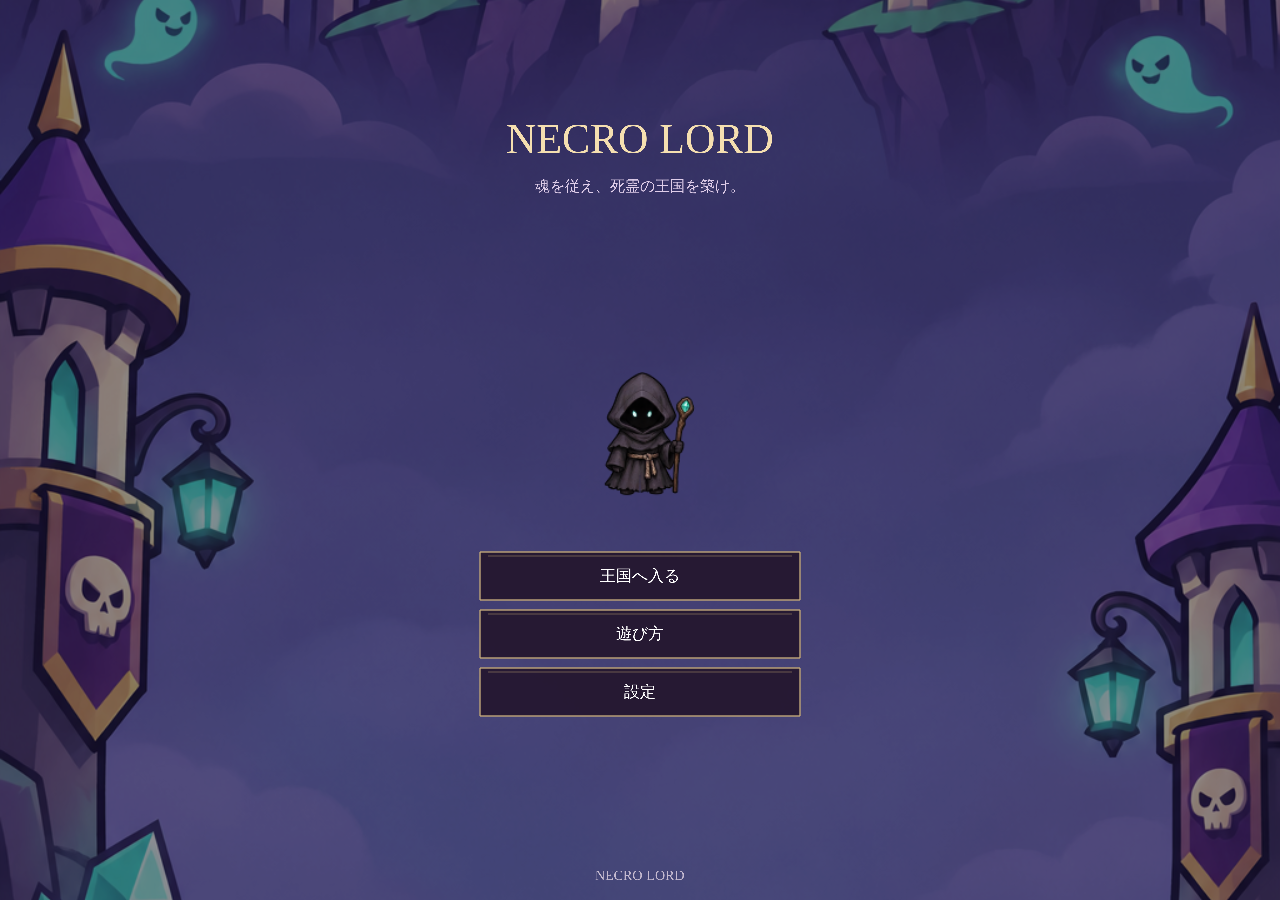
==== game/index.html @ 95621a8c "Add persistent hero stat allocation" ====
<!doctype html>
<html lang="ja">
  <head>
    <meta charset="UTF-8" />
    <meta
      name="viewport"
      content="width=device-width, initial-scale=1, maximum-scale=1, user-scalable=no, viewport-fit=cover"
    />
    <meta name="theme-color" content="#120c18" />
    <meta name="apple-mobile-web-app-capable" content="yes" />
    <meta name="apple-mobile-web-app-status-bar-style" content="black-translucent" />
    <meta name="apple-mobile-web-app-title" content="NECRO LORD" />
    <link rel="manifest" href="./manifest.webmanifest" />
    <link rel="apple-touch-icon" href="./icons/icon-192.png" />
    <link rel="icon" href="./icons/icon-192.png" />
    <meta name="description" content="魂を従え、軍団を率い、死霊王国を築くダークファンタジーアクション。" />
    <title>NECRO LORD — 死霊王国</title>
    <script type="module" crossorigin src="./assets/index-C25iJlG3.js"></script>
    <link rel="modulepreload" crossorigin href="./assets/dist-CMedSjkm.js">
    <link rel="modulepreload" crossorigin href="./assets/consent-status.enum-CdMsqkrY.js">
    <link rel="stylesheet" crossorigin href="./assets/index-BDufuMSC.css">
  </head>
  <body>
    <div id="game"></div>
  </body>
</html>
---- game/assets/index-BDufuMSC.css ----
@font-face{font-family:Necro Serif JP;src:url(../fonts/necro-serif-jp.woff2)format("woff2");font-style:normal;font-weight:400;font-display:block}html,body{touch-action:none;overscroll-behavior:none;user-select:none;-webkit-touch-callout:none;-webkit-tap-highlight-color:transparent;background:#120c18;width:100%;height:100%;margin:0;padding:0;overflow:hidden}#game{top:var(--safe-area-inset-top,env(safe-area-inset-top,0px));right:var(--safe-area-inset-right,env(safe-area-inset-right,0px));bottom:var(--safe-area-inset-bottom,env(safe-area-inset-bottom,0px));left:var(--safe-area-inset-left,env(safe-area-inset-left,0px));position:fixed;overflow:hidden}#game canvas{display:block}
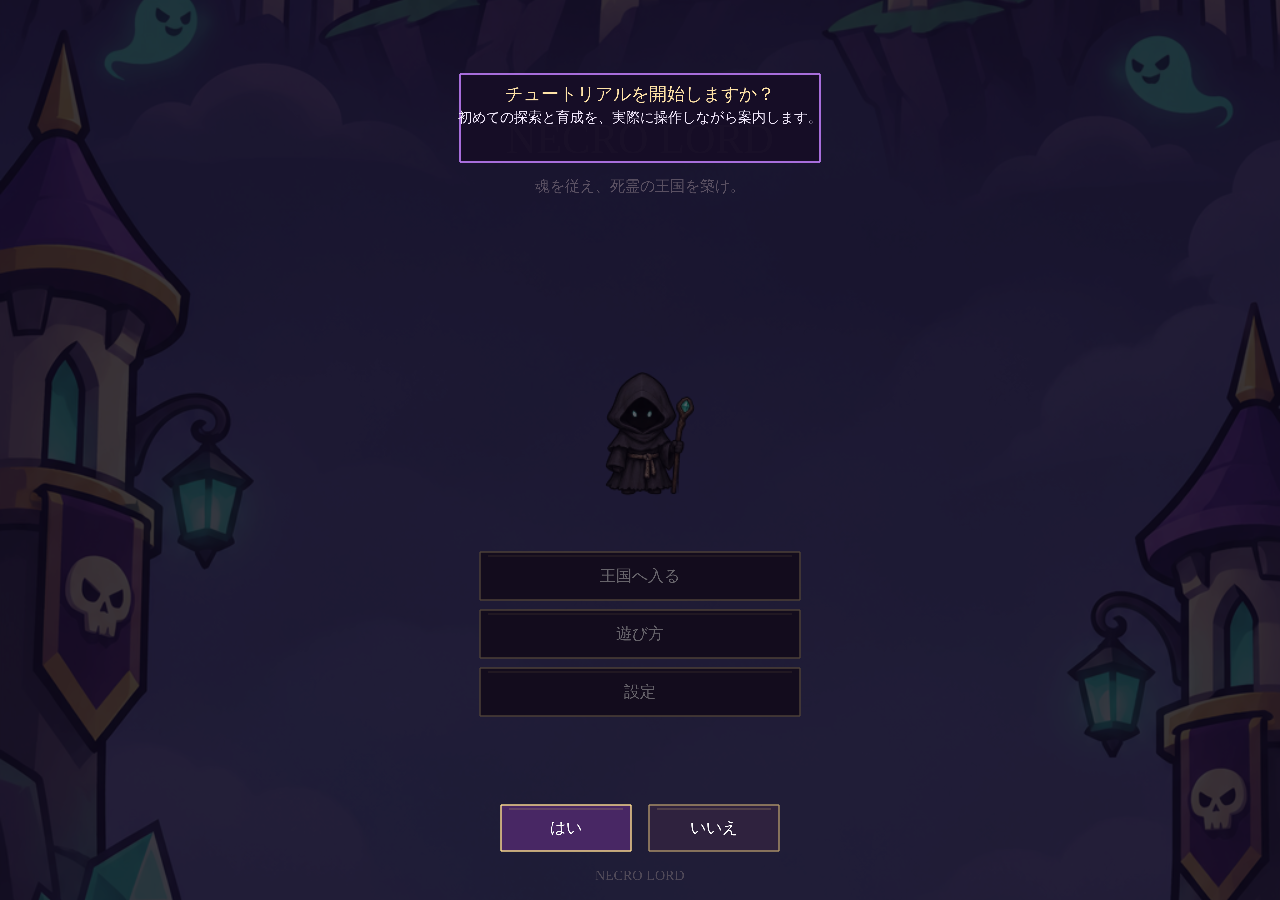
==== commit fbcd3228: "Publish iPhone home screen test build with updated selection and result screens" ====
--- a/game/index.html
+++ b/game/index.html
@@ -15,7 +15,7 @@
     <link rel="icon" href="./icons/icon-192.png" />
     <meta name="description" content="魂を従え、軍団を率い、死霊王国を築くダークファンタジーアクション。" />
     <title>NECRO LORD — 死霊王国</title>
-    <script type="module" crossorigin src="./assets/index-C25iJlG3.js"></script>
+    <script type="module" crossorigin src="./assets/index-D-lYkb7g.js"></script>
     <link rel="modulepreload" crossorigin href="./assets/dist-CMedSjkm.js">
     <link rel="modulepreload" crossorigin href="./assets/consent-status.enum-CdMsqkrY.js">
     <link rel="stylesheet" crossorigin href="./assets/index-BDufuMSC.css">
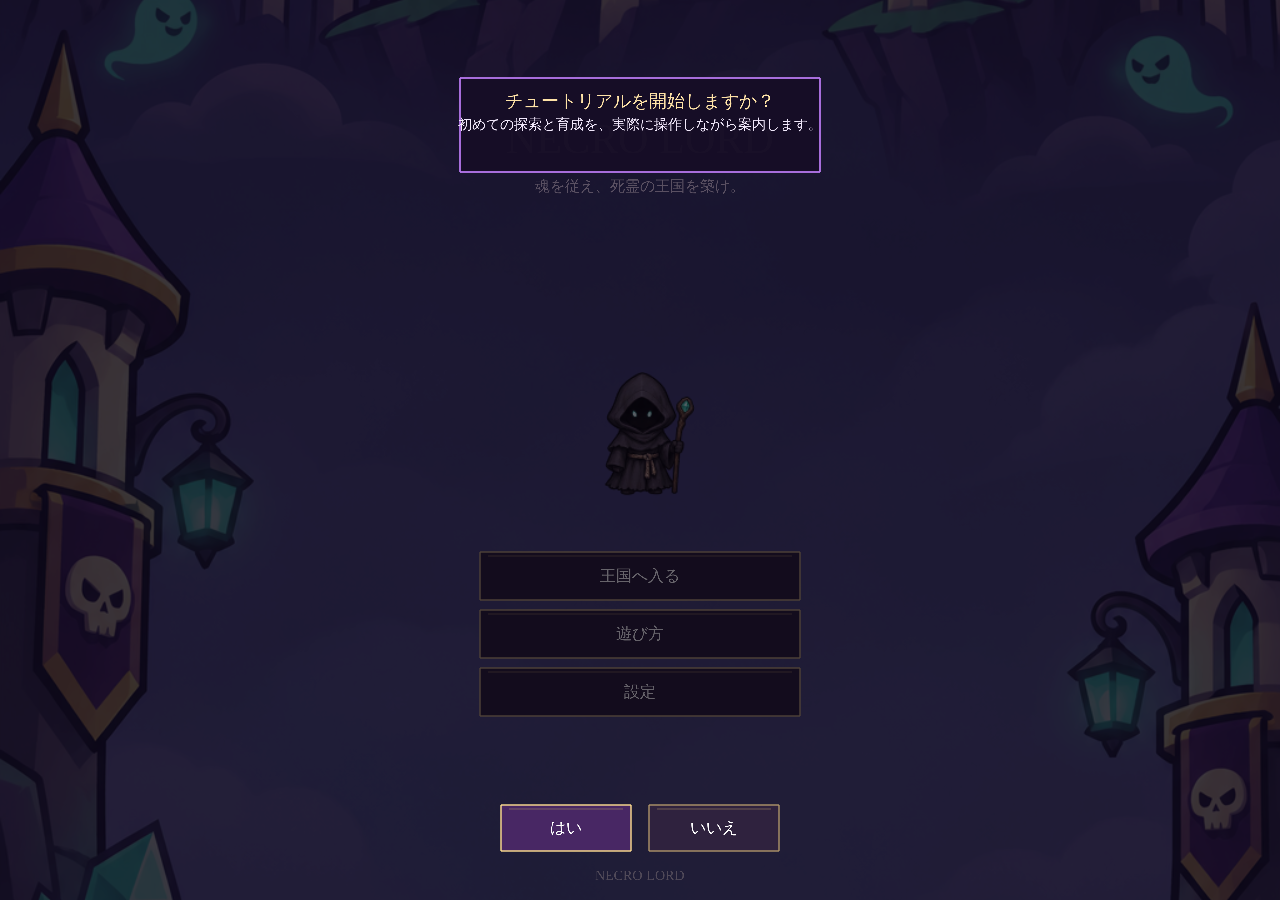
==== commit 9d2030d7: "Publish iPhone home screen test build with updated selection and result screens" ====
--- a/game/index.html
+++ b/game/index.html
@@ -15,7 +15,7 @@
     <link rel="icon" href="./icons/icon-192.png" />
     <meta name="description" content="魂を従え、軍団を率い、死霊王国を築くダークファンタジーアクション。" />
     <title>NECRO LORD — 死霊王国</title>
-    <script type="module" crossorigin src="./assets/index-D-lYkb7g.js"></script>
+    <script type="module" crossorigin src="./assets/index-DoBSljyP.js"></script>
     <link rel="modulepreload" crossorigin href="./assets/dist-CMedSjkm.js">
     <link rel="modulepreload" crossorigin href="./assets/consent-status.enum-CdMsqkrY.js">
     <link rel="stylesheet" crossorigin href="./assets/index-BDufuMSC.css">
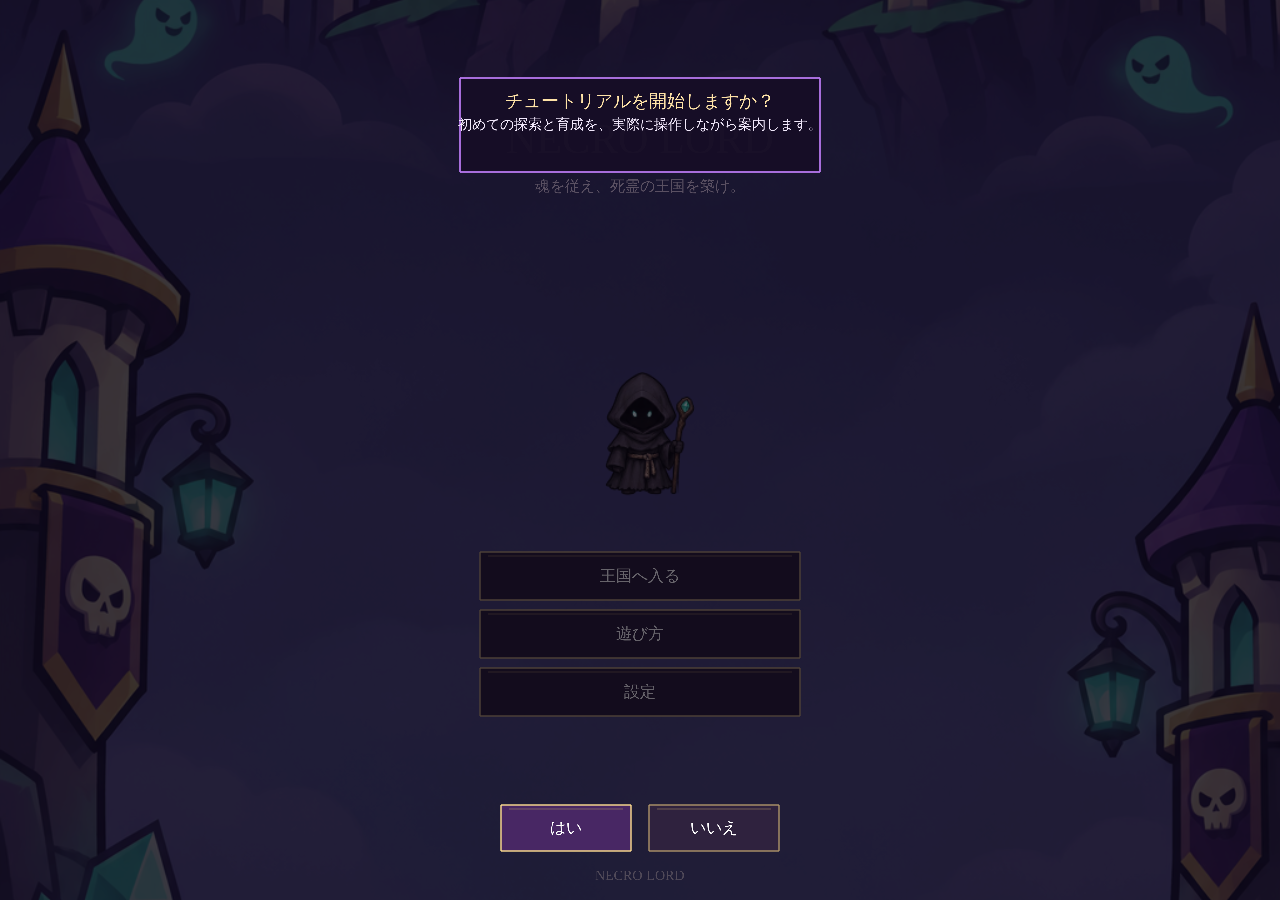
==== commit dddfbe61: "Publish iPhone home screen test build with updated selection and result screens" ====
--- a/game/index.html
+++ b/game/index.html
@@ -15,7 +15,7 @@
     <link rel="icon" href="./icons/icon-192.png" />
     <meta name="description" content="魂を従え、軍団を率い、死霊王国を築くダークファンタジーアクション。" />
     <title>NECRO LORD — 死霊王国</title>
-    <script type="module" crossorigin src="./assets/index-DoBSljyP.js"></script>
+    <script type="module" crossorigin src="./assets/index-d-tj-o04.js"></script>
     <link rel="modulepreload" crossorigin href="./assets/dist-CMedSjkm.js">
     <link rel="modulepreload" crossorigin href="./assets/consent-status.enum-CdMsqkrY.js">
     <link rel="stylesheet" crossorigin href="./assets/index-BDufuMSC.css">
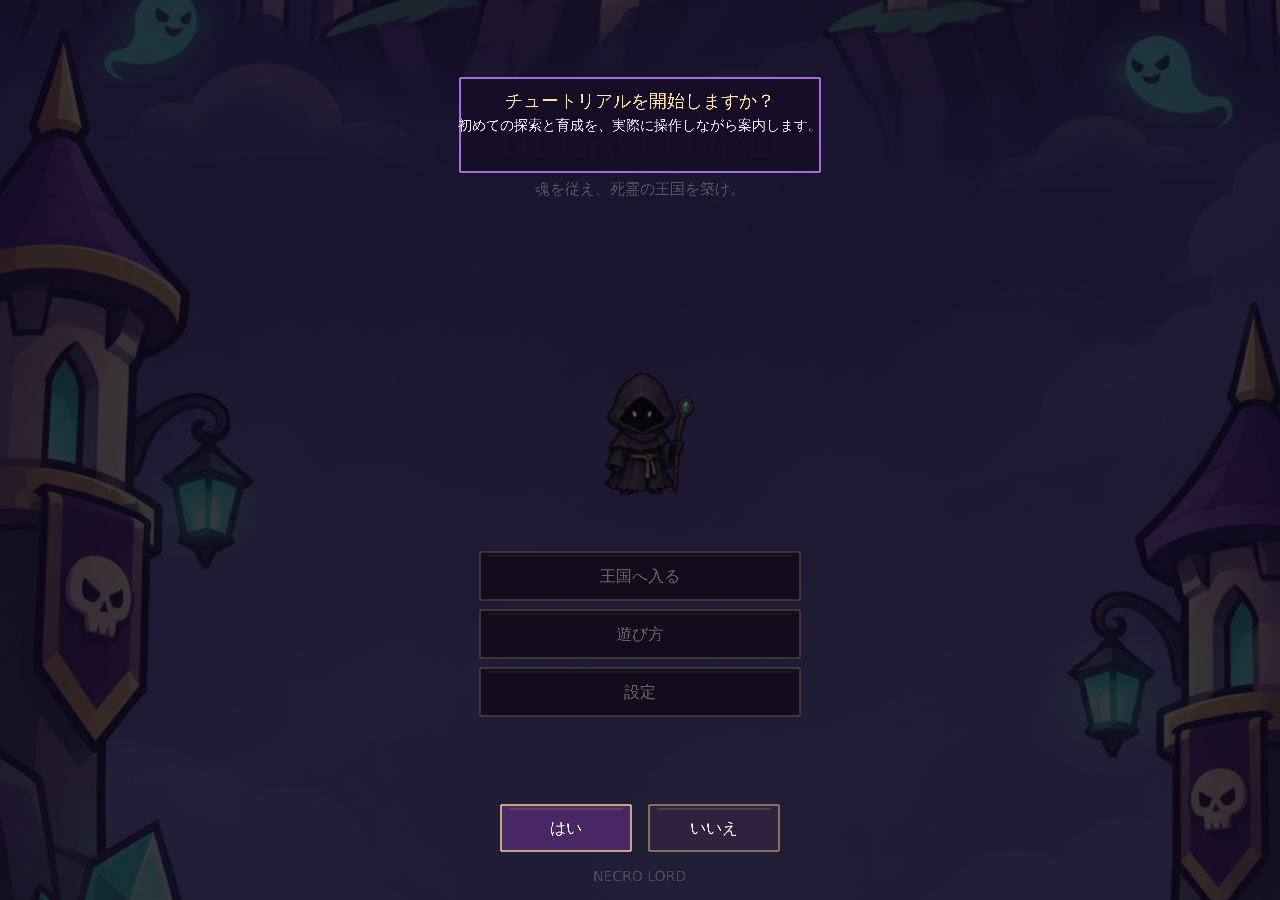
==== commit c03fe2a2: "Publish iPhone home screen test build with updated selection and result screens" ====
--- a/game/index.html
+++ b/game/index.html
@@ -15,9 +15,7 @@
     <link rel="icon" href="./icons/icon-192.png" />
     <meta name="description" content="魂を従え、軍団を率い、死霊王国を築くダークファンタジーアクション。" />
     <title>NECRO LORD — 死霊王国</title>
-    <script type="module" crossorigin src="./assets/index-d-tj-o04.js"></script>
-    <link rel="modulepreload" crossorigin href="./assets/dist-CMedSjkm.js">
-    <link rel="modulepreload" crossorigin href="./assets/consent-status.enum-CdMsqkrY.js">
+    <script type="module" crossorigin src="./assets/index-Dkn1PLTI.js"></script>
     <link rel="stylesheet" crossorigin href="./assets/index-BDufuMSC.css">
   </head>
   <body>
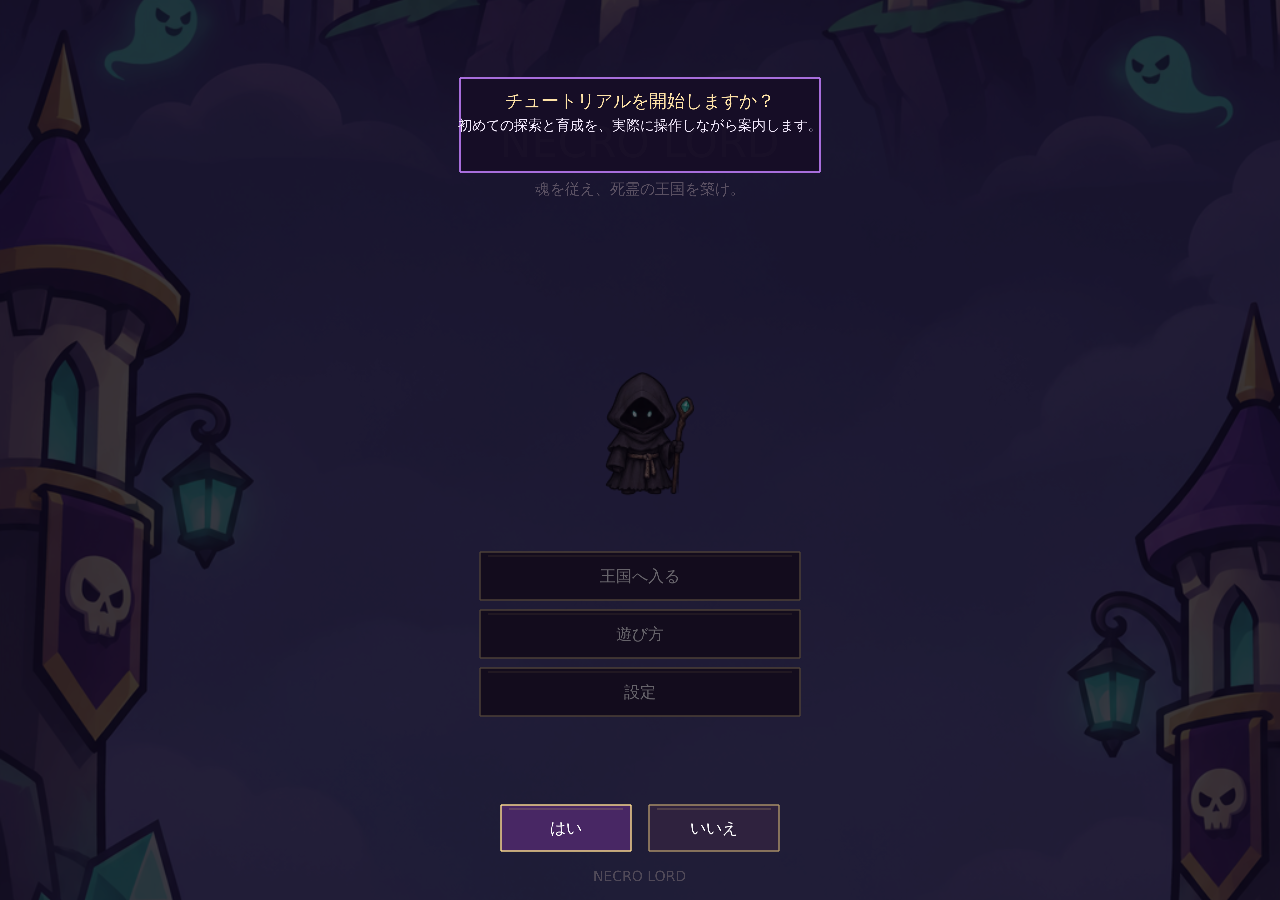
==== commit 29b9efda: "Publish iPhone home screen test build with updated selection and result screens" ====
--- a/game/index.html
+++ b/game/index.html
@@ -15,7 +15,7 @@
     <link rel="icon" href="./icons/icon-192.png" />
     <meta name="description" content="魂を従え、軍団を率い、死霊王国を築くダークファンタジーアクション。" />
     <title>NECRO LORD — 死霊王国</title>
-    <script type="module" crossorigin src="./assets/index-Dkn1PLTI.js"></script>
+    <script type="module" crossorigin src="./assets/index-Dito_3ZS.js"></script>
     <link rel="stylesheet" crossorigin href="./assets/index-BDufuMSC.css">
   </head>
   <body>
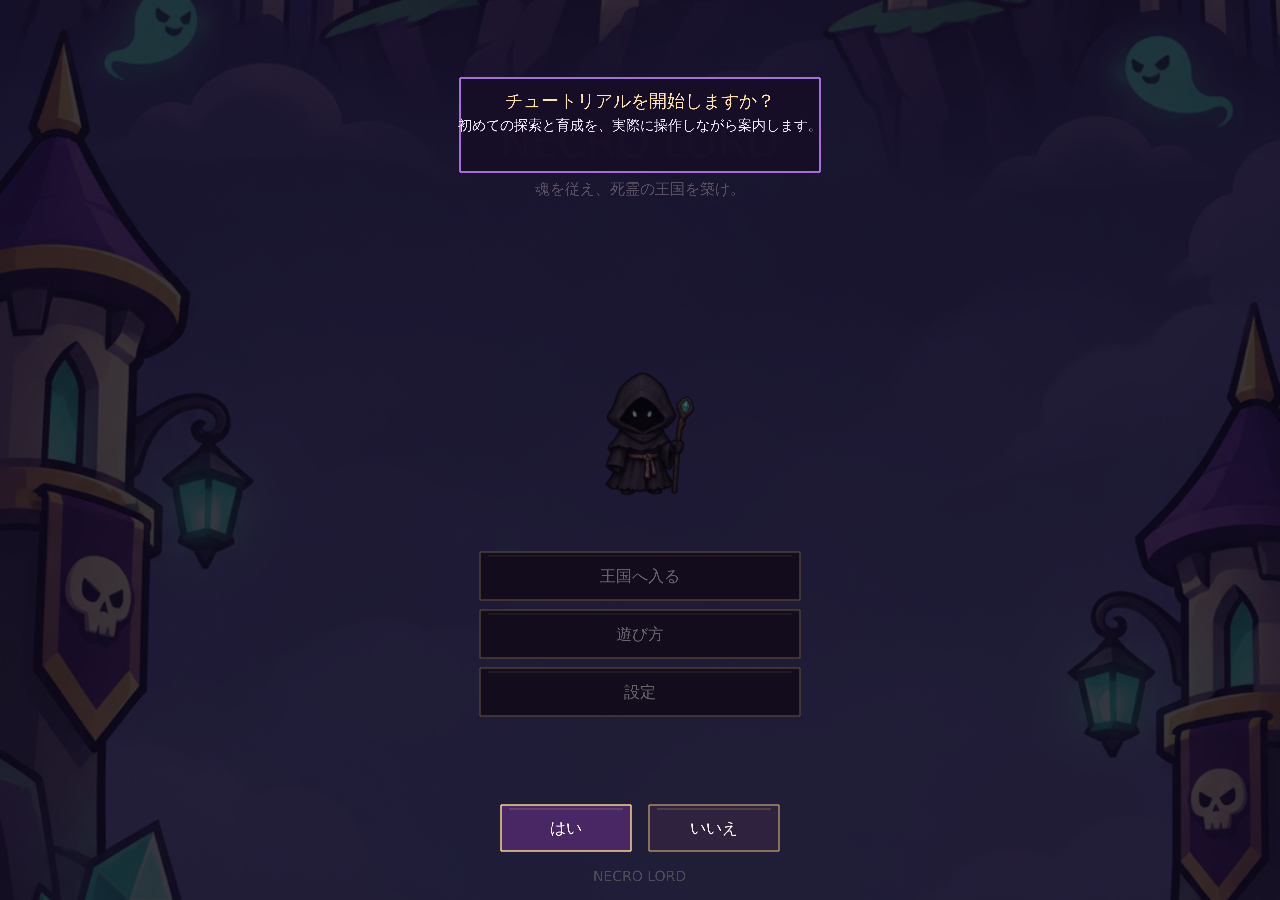
==== commit 199423ad: "Publish iPhone home screen test build with updated selection and result screens" ====
--- a/game/index.html
+++ b/game/index.html
@@ -15,7 +15,7 @@
     <link rel="icon" href="./icons/icon-192.png" />
     <meta name="description" content="魂を従え、軍団を率い、死霊王国を築くダークファンタジーアクション。" />
     <title>NECRO LORD — 死霊王国</title>
-    <script type="module" crossorigin src="./assets/index-Dito_3ZS.js"></script>
+    <script type="module" crossorigin src="./assets/index-Bt5CL8yV.js"></script>
     <link rel="stylesheet" crossorigin href="./assets/index-BDufuMSC.css">
   </head>
   <body>
